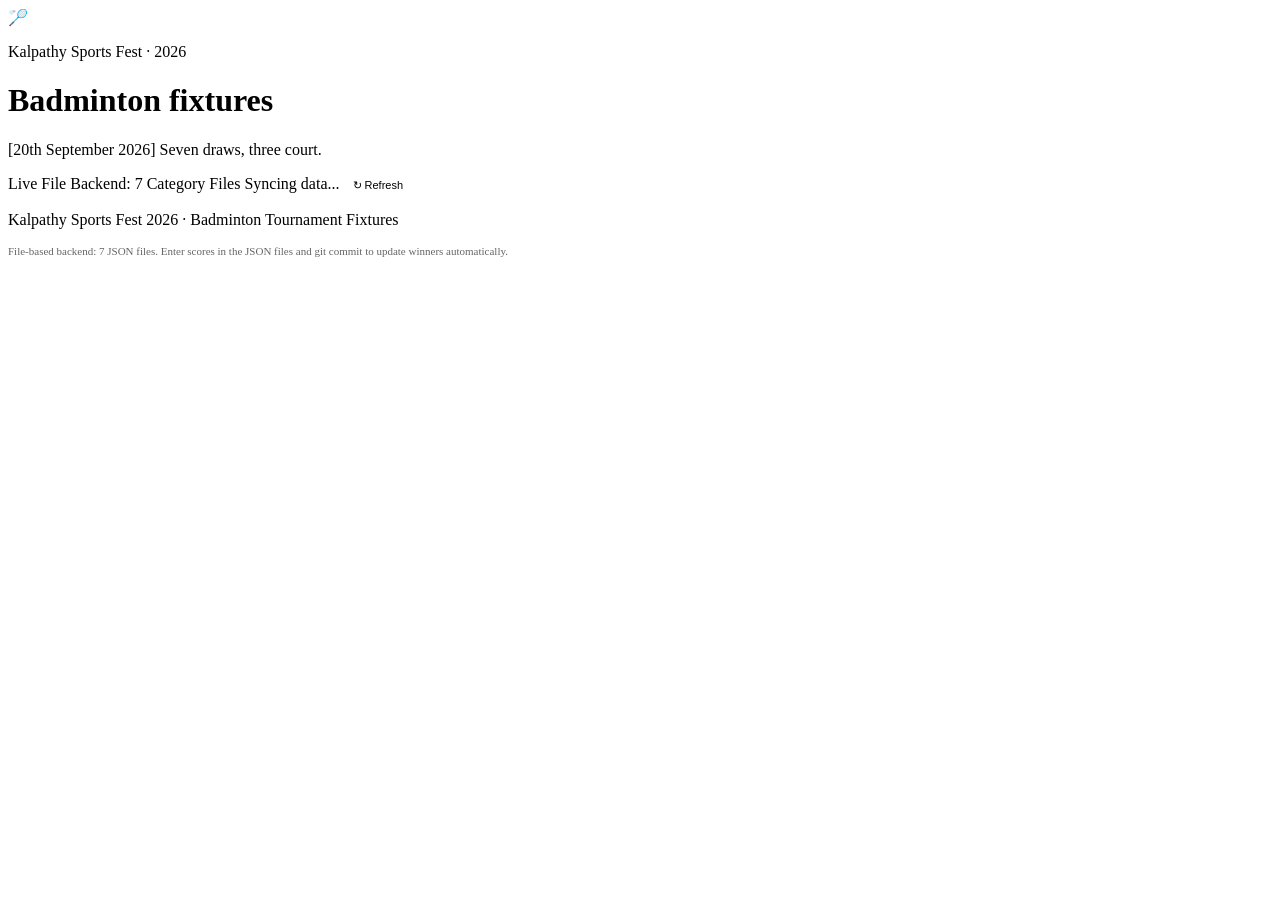
==== index.html @ 2b506423 "feat: add tournament data and environment config Initialize fixture data for various tournament brac" ====
<!DOCTYPE html>
<html lang="en">
<head>
<meta charset="UTF-8">
<title>KSF 2026 — Badminton Fixtures</title>
<meta name="viewport" content="width=device-width, initial-scale=1">
<meta name="description" content="Interactive badminton tournament fixtures for Kalpathy Sports Fest 2026. Powered by 7 category JSON files with live score-to-winner computation.">
<link rel="preconnect" href="https://fonts.googleapis.com">
<link rel="preconnect" href="https://fonts.gstatic.com" crossorigin>
<link href="https://fonts.googleapis.com/css2?family=Oswald:wght@500;600;700&family=Source+Sans+3:wght@400;500;600;700&display=swap" rel="stylesheet">
<link rel="stylesheet" href="./style.css">
</head>
<body>

<div class="hero">
  <div class="hero-inner">
    <div class="hero-brand">
      <div class="logo-wrap">
        <img class="ksf-logo" src="./assets/ksf-logo.png" alt="KSF 2026 logo" onerror="this.outerHTML='🏸'">
      </div>
      <div class="hero-copy">
        <p class="kicker">Kalpathy Sports Fest · 2026</p>
        <h1>Badminton fixtures</h1>
        <p>[20th September 2026] Seven draws, three court.</p>
        <div class="live-status-bar">
          <span class="live-badge">
            <span class="pulse-dot"></span>
            <span>Live File Backend: 7 Category Files</span>
          </span>
          <span class="sync-note" id="sync-time">Syncing data...</span>
          <button onclick="KSF.refresh()" style="background:rgba(255,255,255,0.06);border:1px solid rgba(255,255,255,0.15);color:var(--muted);border-radius:4px;padding:2px 8px;font-size:11px;cursor:pointer;">↻ Refresh</button>
        </div>
      </div>
    </div>
  </div>
</div>

<div class="tabs" id="tabs"></div>

<div class="wrap" id="catHost"></div>

<footer>
  <p>Kalpathy Sports Fest 2026 · Badminton Tournament Fixtures</p>
  <p style="opacity:0.6;font-size:11px;margin-top:4px;">File-based backend: 7 JSON files. Enter scores in the JSON files and git commit to update winners automatically.</p>
</footer>

<script src="./app.js"></script>
</body>
</html>
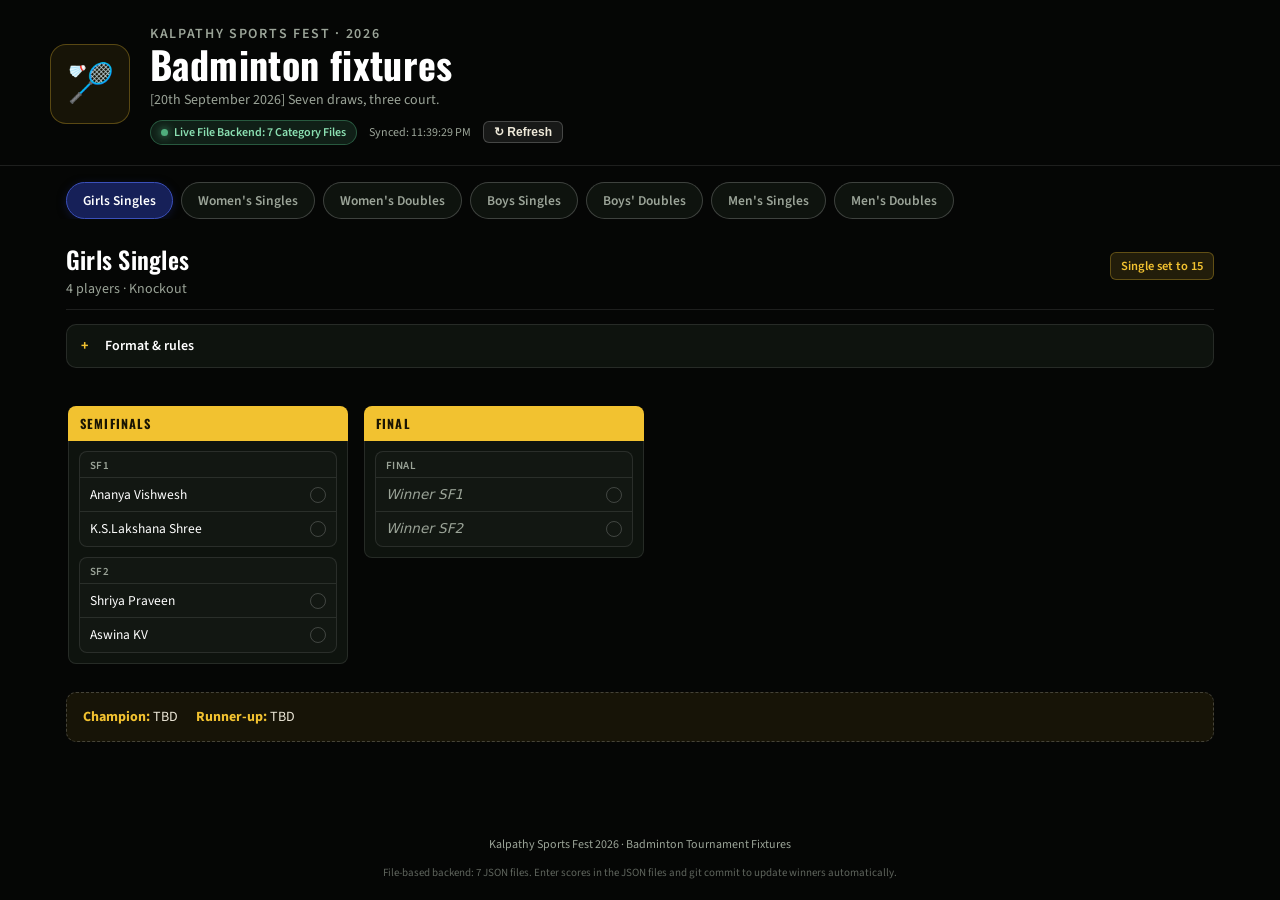
==== commit 77131dd5: "Replace emoji logo with image logo for branding" ====
--- a/index.html
+++ b/index.html
@@ -4,11 +4,492 @@
 <meta charset="UTF-8">
 <title>KSF 2026 — Badminton Fixtures</title>
 <meta name="viewport" content="width=device-width, initial-scale=1">
-<meta name="description" content="Interactive badminton tournament fixtures for Kalpathy Sports Fest 2026. Powered by 7 category JSON files with live score-to-winner computation.">
+<meta name="description" content="Interactive badminton tournament fixtures for Kalpathy Sports Fest 2026.">
 <link rel="preconnect" href="https://fonts.googleapis.com">
 <link rel="preconnect" href="https://fonts.gstatic.com" crossorigin>
 <link href="https://fonts.googleapis.com/css2?family=Oswald:wght@500;600;700&family=Source+Sans+3:wght@400;500;600;700&display=swap" rel="stylesheet">
-<link rel="stylesheet" href="./style.css">
+<style>
+:root {
+  --court-deep: #050605;
+  --court-mid: #162058;
+  --court-line: #f6f3ea;
+  --card: #0d120d;
+  --gold: #f2c230;
+  --gold-soft: rgba(242, 194, 48, 0.12);
+  --gold-strong: #f2c230;
+  --ink: #eee9d9;
+  --muted: #9ba498;
+  --hair: rgba(255, 255, 255, 0.1);
+  --hair-strong: rgba(255, 255, 255, 0.2);
+  --win: #4fae7d;
+  --win-bg: rgba(79, 174, 125, 0.18);
+  --bg: #050605;
+  --surface: #0e130e;
+}
+
+* { box-sizing: border-box; }
+html, body {
+  margin: 0;
+  background: var(--bg);
+  color: var(--ink);
+  font-family: 'Source Sans 3', system-ui, -apple-system, sans-serif;
+  -webkit-font-smoothing: antialiased;
+  color-scheme: dark;
+}
+h1, h2, h3, .disp {
+  font-family: 'Oswald', Impact, 'Arial Narrow', sans-serif;
+  letter-spacing: .01em;
+}
+.wrap {
+  max-width: 1180px;
+  margin: 0 auto;
+  padding: 0 16px 64px;
+}
+.hero {
+  position: relative;
+  overflow: hidden;
+  background: #050605;
+  border-bottom: 1px solid var(--hair);
+  padding: 24px 16px 20px;
+}
+.hero-inner {
+  max-width: 1180px;
+  margin: 0 auto;
+  position: relative;
+}
+.hero-brand {
+  display: flex;
+  align-items: center;
+  gap: 20px;
+}
+.logo-wrap {
+  width: 80px;
+  height: 80px;
+  flex: 0 0 80px;
+  display: grid;
+  place-items: center;
+  border-radius: 16px;
+  background: rgba(242, 194, 48, 0.08);
+  border: 1px solid rgba(242, 194, 48, 0.3);
+  font-size: 38px;
+}
+.hero-copy {
+  min-width: 0;
+  flex: 1;
+}
+.kicker {
+  font-size: 13px;
+  color: var(--gold);
+  text-transform: uppercase;
+  letter-spacing: .12em;
+  font-weight: 600;
+  margin: 0 0 4px;
+}
+.hero h1 {
+  font-size: clamp(26px, 4vw, 38px);
+  margin: 0 0 4px;
+  font-weight: 700;
+  line-height: 1.1;
+  color: #ffffff;
+}
+.hero p {
+  margin: 0;
+  color: var(--muted);
+  font-size: 14px;
+  max-width: 600px;
+}
+.live-status-bar {
+  display: flex;
+  align-items: center;
+  gap: 12px;
+  margin-top: 10px;
+  font-size: 12px;
+  flex-wrap: wrap;
+}
+.live-badge {
+  display: inline-flex;
+  align-items: center;
+  gap: 6px;
+  padding: 3px 10px;
+  border-radius: 999px;
+  background: rgba(79, 174, 125, 0.15);
+  border: 1px solid rgba(79, 174, 125, 0.4);
+  color: #8be0b2;
+  font-weight: 600;
+}
+.pulse-dot {
+  width: 7px;
+  height: 7px;
+  border-radius: 50%;
+  background: #4fae7d;
+  box-shadow: 0 0 8px #4fae7d;
+  animation: pulse 1.8s infinite;
+}
+@keyframes pulse {
+  0% { opacity: 0.4; }
+  50% { opacity: 1; }
+  100% { opacity: 0.4; }
+}
+.sync-note {
+  color: var(--muted);
+}
+.refresh-btn {
+  background: rgba(255, 255, 255, 0.08);
+  border: 1px solid rgba(255, 255, 255, 0.2);
+  color: var(--ink);
+  border-radius: 6px;
+  padding: 3px 10px;
+  font-size: 12px;
+  font-weight: 600;
+  cursor: pointer;
+}
+.refresh-btn:hover {
+  background: rgba(255, 255, 255, 0.15);
+}
+.tabs {
+  display: flex;
+  gap: 8px;
+  overflow-x: auto;
+  padding: 16px 16px 0;
+  max-width: 1180px;
+  margin: 0 auto;
+  scrollbar-width: thin;
+}
+.tabs::-webkit-scrollbar { height: 5px; }
+.tab {
+  flex: 0 0 auto;
+  padding: 8px 16px;
+  border-radius: 999px;
+  border: 1px solid var(--hair-strong);
+  background: var(--surface);
+  color: var(--muted);
+  font-size: 13.5px;
+  font-weight: 600;
+  cursor: pointer;
+  white-space: nowrap;
+  font-family: 'Source Sans 3', sans-serif;
+  transition: all .15s ease;
+}
+.tab:hover {
+  color: #fff;
+  background: rgba(255, 255, 255, 0.08);
+}
+.tab.active {
+  background: var(--court-mid);
+  border-color: #3b50ba;
+  color: #fff;
+  box-shadow: 0 2px 8px rgba(22, 32, 88, 0.5);
+}
+.cat {
+  display: none;
+  animation: fadein .25s ease;
+}
+.cat.active { display: block; }
+@keyframes fadein {
+  from { opacity: 0; transform: translateY(4px); }
+  to { opacity: 1; transform: translateY(0); }
+}
+.cat-head {
+  padding: 22px 0 10px;
+  display: flex;
+  flex-wrap: wrap;
+  align-items: baseline;
+  justify-content: space-between;
+  gap: 8px;
+  border-bottom: 1px solid var(--hair);
+}
+.cat-head h2 {
+  font-size: 24px;
+  margin: 0;
+  font-weight: 600;
+  color: #fff;
+}
+.cat-sub {
+  color: var(--muted);
+  font-size: 14px;
+  margin: 2px 0 0;
+}
+.chip {
+  font-size: 12.5px;
+  color: var(--gold);
+  background: var(--gold-soft);
+  border: 1px solid rgba(242, 194, 48, 0.3);
+  padding: 4px 10px;
+  border-radius: 6px;
+  font-weight: 600;
+}
+details.rules {
+  margin: 14px 0 6px;
+  border: 1px solid var(--hair);
+  border-radius: 10px;
+  background: var(--surface);
+}
+details.rules summary {
+  cursor: pointer;
+  padding: 11px 14px;
+  font-weight: 600;
+  font-size: 14px;
+  color: #fff;
+  list-style: none;
+  display: flex;
+  align-items: center;
+  gap: 8px;
+}
+details.rules summary::-webkit-details-marker { display: none; }
+details.rules summary:before {
+  content: "+";
+  display: inline-block;
+  width: 16px;
+  color: var(--gold);
+  font-weight: 700;
+}
+details.rules[open] summary:before { content: "–"; }
+details.rules .rulebody { padding: 0 16px 14px 38px; }
+details.rules ul { margin: 6px 0; padding-left: 16px; }
+details.rules li {
+  font-size: 13.5px;
+  color: var(--muted);
+  line-height: 1.55;
+  margin-bottom: 6px;
+}
+.round-scroll {
+  display: flex;
+  gap: 16px;
+  overflow-x: auto;
+  padding: 18px 2px 10px;
+  scroll-snap-type: x proximity;
+}
+.round-col {
+  flex: 0 0 280px;
+  scroll-snap-align: start;
+}
+.round-title {
+  background: var(--gold-strong);
+  color: #1a1503;
+  font-size: 12.5px;
+  text-transform: uppercase;
+  letter-spacing: .09em;
+  font-weight: 700;
+  padding: 8px 12px;
+  border-radius: 8px 8px 0 0;
+  font-family: 'Oswald', sans-serif;
+}
+.round-body {
+  border: 1px solid var(--hair);
+  border-top: none;
+  border-radius: 0 0 8px 8px;
+  padding: 10px;
+  display: flex;
+  flex-direction: column;
+  gap: 10px;
+  background: var(--surface);
+  min-height: 8px;
+}
+.match {
+  border: 1px solid var(--hair);
+  border-radius: 8px;
+  overflow: hidden;
+  background: rgba(255, 255, 255, 0.02);
+}
+.m-id {
+  font-size: 11px;
+  color: var(--muted);
+  padding: 6px 10px 4px;
+  font-weight: 600;
+  letter-spacing: .04em;
+  display: flex;
+  justify-content: space-between;
+}
+.side {
+  display: flex;
+  align-items: center;
+  justify-content: space-between;
+  padding: 8px 10px;
+  border-top: 1px solid var(--hair);
+  gap: 8px;
+  transition: background .12s;
+  pointer-events: none !important;
+  user-select: none;
+}
+.side.win {
+  background: var(--win-bg);
+}
+.side .nm-wrap {
+  display: flex;
+  align-items: center;
+  gap: 6px;
+  min-width: 0;
+  flex: 1;
+}
+.side .nm {
+  font-size: 13.5px;
+  line-height: 1.3;
+  color: #fff;
+}
+.side.win .nm {
+  color: #79dca6;
+  font-weight: 700;
+}
+.side.placeholder .nm {
+  color: var(--muted);
+  font-style: italic;
+}
+.score-tag {
+  font-family: 'Oswald', sans-serif;
+  font-size: 13px;
+  font-weight: 600;
+  padding: 1px 7px;
+  border-radius: 4px;
+  background: rgba(255, 255, 255, 0.08);
+  color: #f6f3ea;
+  margin-left: auto;
+}
+.side.win .score-tag {
+  background: var(--win);
+  color: #ffffff;
+}
+.tick {
+  width: 16px;
+  height: 16px;
+  border-radius: 50%;
+  border: 1.5px solid var(--hair-strong);
+  flex: 0 0 16px;
+}
+.side.win .tick {
+  background: var(--win);
+  border-color: var(--win);
+  position: relative;
+}
+.side.win .tick:after {
+  content: "";
+  position: absolute;
+  left: 4.5px;
+  top: 2px;
+  width: 4px;
+  height: 8px;
+  border: solid #fff;
+  border-width: 0 2px 2px 0;
+  transform: rotate(45deg);
+}
+.bye-note {
+  font-size: 11.5px;
+  color: var(--gold);
+  padding: 0 10px 8px;
+}
+.grp-grid {
+  display: grid;
+  grid-template-columns: 1fr 1fr;
+  gap: 18px;
+  margin-top: 16px;
+}
+@media (max-width: 720px) {
+  .grp-grid { grid-template-columns: 1fr; }
+}
+.grp-card {
+  border: 1px solid var(--hair);
+  border-radius: 10px;
+  background: var(--surface);
+  overflow: hidden;
+}
+.grp-card h3 {
+  margin: 0;
+  padding: 10px 14px;
+  background: var(--gold-strong);
+  color: #1a1503;
+  font-size: 15px;
+  font-weight: 700;
+}
+.team-row {
+  display: flex;
+  align-items: center;
+  gap: 8px;
+  padding: 8px 14px;
+  font-size: 13.5px;
+  border-top: 1px solid var(--hair);
+  color: #fff;
+}
+.team-row .n {
+  color: var(--gold);
+  font-weight: 700;
+  font-family: 'Oswald', sans-serif;
+  width: 18px;
+}
+.rr-matches { padding: 6px 12px 12px; }
+.rr-match {
+  display: flex;
+  align-items: center;
+  gap: 8px;
+  padding: 8px 0;
+  border-top: 1px solid var(--hair);
+  font-size: 13px;
+}
+.rr-match:first-child { border-top: none; }
+.rr-id {
+  width: 70px;
+  flex: 0 0 70px;
+  color: var(--muted);
+  font-size: 11px;
+  font-weight: 600;
+}
+.rr-side {
+  flex: 1;
+  padding: 6px 8px;
+  border-radius: 6px;
+  line-height: 1.3;
+}
+.rr-side.win {
+  background: var(--win-bg);
+  color: #79dca6;
+  font-weight: 700;
+}
+.vs { color: var(--muted); font-size: 11px; }
+table.standings {
+  width: 100%;
+  border-collapse: collapse;
+  margin-top: 6px;
+  font-size: 12.8px;
+}
+table.standings th {
+  text-align: left;
+  font-weight: 600;
+  color: var(--muted);
+  font-size: 11px;
+  text-transform: uppercase;
+  letter-spacing: .04em;
+  padding: 6px 8px;
+  border-bottom: 1px solid var(--hair-strong);
+}
+table.standings td {
+  padding: 7px 8px;
+  border-bottom: 1px solid var(--hair);
+  color: #fff;
+}
+table.standings tr.rank1 td {
+  background: var(--win-bg);
+  font-weight: 700;
+  color: #79dca6;
+}
+.champ-strip {
+  margin-top: 18px;
+  padding: 14px 16px;
+  border: 1px dashed var(--hair-strong);
+  border-radius: 10px;
+  background: rgba(242, 194, 48, 0.08);
+  display: flex;
+  flex-wrap: wrap;
+  gap: 18px;
+  font-size: 14px;
+}
+.champ-strip b { color: var(--gold); }
+footer {
+  max-width: 1180px;
+  margin: 30px auto 0;
+  padding: 0 16px;
+  color: var(--muted);
+  font-size: 12px;
+  text-align: center;
+}
+</style>
 </head>
 <body>
 
@@ -16,7 +497,8 @@
   <div class="hero-inner">
     <div class="hero-brand">
       <div class="logo-wrap">
-        <img class="ksf-logo" src="./assets/ksf-logo.png" alt="KSF 2026 logo" onerror="this.outerHTML='🏸'">
+        <img class="ksf-logo" src="./logo.png" alt="Kalpathy Sports Fest logo" onerror="this.onerror=null;this.style.display='none';var fb=this.parentElement.querySelector('.logo-fallback');if(fb)fb.style.display='block';">
+        <span class="logo-fallback" style="display:none;">🏸</span>
       </div>
       <div class="hero-copy">
         <p class="kicker">Kalpathy Sports Fest · 2026</p>
@@ -28,7 +510,7 @@
             <span>Live File Backend: 7 Category Files</span>
           </span>
           <span class="sync-note" id="sync-time">Syncing data...</span>
-          <button onclick="KSF.refresh()" style="background:rgba(255,255,255,0.06);border:1px solid rgba(255,255,255,0.15);color:var(--muted);border-radius:4px;padding:2px 8px;font-size:11px;cursor:pointer;">↻ Refresh</button>
+          <button class="refresh-btn" onclick="KSF.refresh()">↻ Refresh</button>
         </div>
       </div>
     </div>
@@ -44,6 +526,535 @@
   <p style="opacity:0.6;font-size:11px;margin-top:4px;">File-based backend: 7 JSON files. Enter scores in the JSON files and git commit to update winners automatically.</p>
 </footer>
 
-<script src="./app.js"></script>
+<script>
+(function() {
+  "use strict";
+
+  var CATEGORY_FILES = [
+    { id: "girls-singles", file: "girls-singles.json", name: "Girls Singles" },
+    { id: "womens-singles", file: "womens-singles.json", name: "Women's Singles" },
+    { id: "womens-doubles", file: "womens-doubles.json", name: "Women's Doubles" },
+    { id: "boys-singles", file: "boys-singles.json", name: "Boys Singles" },
+    { id: "boys-doubles", file: "boys-doubles.json", name: "Boys' Doubles" },
+    { id: "mens-singles", file: "mens-singles.json", name: "Men's Singles" },
+    { id: "mens-doubles", file: "mens-doubles.json", name: "Men's Doubles" }
+  ];
+
+  var GEN_SINGLES = [
+    "Toss decides who serves first and choice of ends.",
+    "Serves are underarm and diagonal, struck below waist height; server uses the right court on an even score, left on odd.",
+    "Full singles court is in play; a shuttle on the line is in.",
+    "A let replays the rally without penalty for accidental disturbances (shuttle caught in net, early serve, shuttle breaking apart).",
+    "A rally is lost immediately for a shuttle landing out, failing to clear the net, touching a player or their clothing, a double hit, or obstructing an opponent.",
+    "Umpire and organizer calls on faults or lets are final."
+  ];
+
+  var GEN_DOUBLES = [
+    "Toss decides which team serves first and choice of ends.",
+    "One serve per turn (no second serve); serves are underarm, diagonal, and below waist height.",
+    "The full doubles court, including the wider sidelines and short service line, is in play.",
+    "Serving side's service court follows their own score (even = right, odd = left); the receiving pair may stand in either box but can't swap until their side serves.",
+    "A let replays the rally without penalty for accidental disturbances.",
+    "A rally is lost immediately for a shuttle landing out, failing to clear the net, touching a player, a double hit, obstruction, or both partners touching the shuttle in succession.",
+    "Umpire and organizer calls on faults or lets are final."
+  ];
+
+  var catDataMap = {};
+  var activeCatId = "girls-singles";
+  var lastSyncDate = null;
+
+  function esc(s) {
+    return String(s || "").replace(/&/g, "&amp;").replace(/</g, "&lt;").replace(/>/g, "&gt;");
+  }
+
+  /* Compute winner and scores for a match */
+  function getMatchOutcome(m) {
+    var hasScores = false;
+    var sA = null, sB = null;
+    var scoreLabelA = "", scoreLabelB = "";
+    var winnerSide = null;
+
+    if (m.scoreA !== null && m.scoreA !== undefined && m.scoreB !== null && m.scoreB !== undefined) {
+      sA = parseInt(m.scoreA, 10);
+      sB = parseInt(m.scoreB, 10);
+      if (!isNaN(sA) && !isNaN(sB)) {
+        hasScores = true;
+        scoreLabelA = String(sA);
+        scoreLabelB = String(sB);
+        if (sA > sB) winnerSide = "A";
+        else if (sB > sA) winnerSide = "B";
+      }
+    } else if (Array.isArray(m.sets) && m.sets.length > 0) {
+      hasScores = true;
+      var winsA = 0, winsB = 0;
+      var partsA = [], partsB = [];
+      m.sets.forEach(function(set) {
+        if (Array.isArray(set) && set.length >= 2) {
+          var pA = parseInt(set[0], 10) || 0;
+          var pB = parseInt(set[1], 10) || 0;
+          partsA.push(pA);
+          partsB.push(pB);
+          if (pA > pB) winsA++;
+          else if (pB > pA) winsB++;
+        }
+      });
+      scoreLabelA = partsA.join(", ");
+      scoreLabelB = partsB.join(", ");
+      if (winsA > winsB) winnerSide = "A";
+      else if (winsB > winsA) winnerSide = "B";
+    }
+
+    if (m.winner) {
+      winnerSide = m.winner.toUpperCase();
+    }
+
+    return {
+      hasScores: hasScores || !!m.winner,
+      sA: sA,
+      sB: sB,
+      scoreLabelA: scoreLabelA,
+      scoreLabelB: scoreLabelB,
+      winnerSide: winnerSide
+    };
+  }
+
+  /* Resolve placeholder references (e.g. "SF1", "SF1:loser", "GA", "BD:1") */
+  function resolveParticipant(sideVal, ctx) {
+    if (!sideVal) return { name: "TBD", isResolved: false, isPending: true };
+
+    if (typeof sideVal === "object") {
+      if (sideVal.ref) {
+        var wObj = sideVal.loser ? ctx.losers[sideVal.ref] : ctx.winners[sideVal.ref];
+        if (wObj) return { name: wObj, isResolved: true, isPending: false };
+        return { name: (sideVal.loser ? "Loser " : "Winner ") + sideVal.ref, isResolved: false, isPending: true };
+      }
+      if (sideVal.group) {
+        var gKey = sideVal.group + (sideVal.rank ? ":" + sideVal.rank : "");
+        var gWinner = ctx.groupRanks[gKey] || ctx.groupRanks[sideVal.group];
+        if (gWinner) return { name: gWinner, isResolved: true, isPending: false };
+        return { name: "Rank " + (sideVal.rank || "1") + " (" + sideVal.group + ")", isResolved: false, isPending: true };
+      }
+      if (sideVal.name) return { name: sideVal.name, isResolved: true, isPending: false };
+    }
+
+    var str = String(sideVal).trim();
+
+    // Check for "MATCH_ID:loser" or "MATCH_ID-loser"
+    if (str.indexOf(":loser") !== -1 || str.indexOf("-loser") !== -1) {
+      var matchIdL = str.replace(":loser", "").replace("-loser", "");
+      if (ctx.losers[matchIdL]) {
+        return { name: ctx.losers[matchIdL], isResolved: true, isPending: false };
+      }
+      return { name: "Loser " + matchIdL, isResolved: false, isPending: true };
+    }
+
+    // Check if it's a match ID reference (e.g. "SF1", "QF2", "R1-M1")
+    if (ctx.allMatchIds[str]) {
+      if (ctx.winners[str]) {
+        return { name: ctx.winners[str], isResolved: true, isPending: false };
+      }
+      return { name: "Winner " + str, isResolved: false, isPending: true };
+    }
+
+    // Check if it's a group reference like "GA", "GB", "BD:1", "BD:2"
+    if (ctx.groupRanks[str]) {
+      return { name: ctx.groupRanks[str], isResolved: true, isPending: false };
+    }
+    if (str.indexOf(":") !== -1 && ctx.allGroupIds[str.split(":")[0]]) {
+      var parts = str.split(":");
+      return { name: "Rank " + parts[1] + " (" + parts[0] + ")", isResolved: false, isPending: true };
+    }
+    if (ctx.allGroupIds[str]) {
+      return { name: "Winner " + str, isResolved: false, isPending: true };
+    }
+
+    // Default: it's an actual fixed player or team name!
+    return { name: str, isResolved: true, isPending: false };
+  }
+
+  /* Compute standings for round robin groups */
+  function computeStandings(cat, ctx) {
+    var standings = {};
+    if (!cat.groups) return standings;
+
+    cat.groups.forEach(function(g) {
+      var stats = {};
+      g.teams.forEach(function(t) {
+        stats[t] = { name: t, p: 0, w: 0, l: 0, pf: 0, pa: 0, diff: 0 };
+      });
+
+      g.matches.forEach(function(m) {
+        var outcome = getMatchOutcome(m);
+        if (outcome.hasScores && outcome.winnerSide) {
+          var teamA = m.a;
+          var teamB = m.b;
+          if (stats[teamA] && stats[teamB]) {
+            stats[teamA].p++;
+            stats[teamB].p++;
+            var sA = outcome.sA !== null ? outcome.sA : 0;
+            var sB = outcome.sB !== null ? outcome.sB : 0;
+            stats[teamA].pf += sA;
+            stats[teamA].pa += sB;
+            stats[teamB].pf += sB;
+            stats[teamB].pa += sA;
+
+            if (outcome.winnerSide === "A") {
+              stats[teamA].w++;
+              stats[teamB].l++;
+            } else if (outcome.winnerSide === "B") {
+              stats[teamB].w++;
+              stats[teamA].l++;
+            }
+          }
+        }
+      });
+
+      var list = g.teams.map(function(t) {
+        var s = stats[t];
+        s.diff = s.pf - s.pa;
+        return s;
+      });
+
+      list.sort(function(x, y) {
+        return (y.w - x.w) || (y.diff - x.diff) || (y.pf - x.pf);
+      });
+
+      standings[g.id] = list;
+
+      list.forEach(function(item, idx) {
+        var rankNum = idx + 1;
+        if (item.w > 0 || item.p > 0) {
+          ctx.groupRanks[g.id + ":" + rankNum] = item.name;
+          if (rankNum === 1) ctx.groupRanks[g.id] = item.name;
+        }
+      });
+    });
+
+    return standings;
+  }
+
+  /* Compute full tournament state: winners, losers, advanced slots */
+  function computeTournamentContext(cat) {
+    var ctx = {
+      winners: {},
+      losers: {},
+      groupRanks: {},
+      allMatchIds: {},
+      allGroupIds: {}
+    };
+
+    if (cat.groups) {
+      cat.groups.forEach(function(g) {
+        ctx.allGroupIds[g.id] = true;
+        g.matches.forEach(function(m) { ctx.allMatchIds[m.id] = true; });
+      });
+      computeStandings(cat, ctx);
+    }
+
+    if (cat.rounds) {
+      cat.rounds.forEach(function(round) {
+        round.matches.forEach(function(m) { ctx.allMatchIds[m.id] = true; });
+      });
+
+      cat.rounds.forEach(function(round) {
+        round.matches.forEach(function(m) {
+          var a = resolveParticipant(m.a, ctx);
+          var b = resolveParticipant(m.b, ctx);
+          var outcome = getMatchOutcome(m);
+
+          if (outcome.winnerSide === "A" && a.isResolved) {
+            ctx.winners[m.id] = a.name;
+            ctx.losers[m.id] = b.name;
+          } else if (outcome.winnerSide === "B" && b.isResolved) {
+            ctx.winners[m.id] = b.name;
+            ctx.losers[m.id] = a.name;
+          }
+        });
+      });
+    }
+
+    return ctx;
+  }
+
+  /* Render a knockout match card */
+  function renderMatchCard(m, ctx) {
+    var a = resolveParticipant(m.a, ctx);
+    var b = resolveParticipant(m.b, ctx);
+    var outcome = getMatchOutcome(m);
+
+    var isWinA = outcome.winnerSide === "A";
+    var isWinB = outcome.winnerSide === "B";
+
+    var html = '<div class="match" id="match-' + esc(m.id) + '">';
+    html += '<div class="m-id"><span>' + esc(m.id) + '</span>';
+    if (outcome.winnerSide) {
+      html += '<span style="color:var(--win);font-size:10.5px;">Completed</span>';
+    }
+    html += '</div>';
+
+    // Side A
+    var classA = "side" + (isWinA ? " win" : "") + (a.isPending ? " placeholder" : "");
+    html += '<div class="' + classA + '">';
+    html += '<div class="nm-wrap"><span class="nm">' + esc(a.name) + '</span></div>';
+    if (outcome.scoreLabelA) {
+      html += '<span class="score-tag">' + esc(outcome.scoreLabelA) + '</span>';
+    }
+    html += '<span class="tick"></span>';
+    html += '</div>';
+
+    // Side B
+    var classB = "side" + (isWinB ? " win" : "") + (b.isPending ? " placeholder" : "");
+    html += '<div class="' + classB + '">';
+    html += '<div class="nm-wrap"><span class="nm">' + esc(b.name) + '</span></div>';
+    if (outcome.scoreLabelB) {
+      html += '<span class="score-tag">' + esc(outcome.scoreLabelB) + '</span>';
+    }
+    html += '<span class="tick"></span>';
+    html += '</div>';
+
+    if (m.byeNote) {
+      html += '<div class="bye-note">' + esc(m.byeNote) + '</div>';
+    }
+
+    html += '</div>';
+    return html;
+  }
+
+  /* Render rules accordion */
+  function renderRulesHTML(id, formatList, generalList) {
+    var f = (formatList || []).map(function(x) { return "<li>" + esc(x) + "</li>"; }).join("");
+    var g = (generalList || []).map(function(x) { return "<li>" + esc(x) + "</li>"; }).join("");
+    return '<details class="rules" id="rules-' + esc(id) + '"><summary>Format &amp; rules</summary><div class="rulebody">' +
+      '<div style="font-weight:600;font-size:12.5px;color:var(--muted);margin:8px 0 4px;text-transform:uppercase;letter-spacing:.05em;">Format &amp; scoring</div><ul>' + f + '</ul>' +
+      '<div style="font-weight:600;font-size:12.5px;color:var(--muted);margin:10px 0 4px;text-transform:uppercase;letter-spacing:.05em;">General play</div><ul>' + g + '</ul>' +
+      '</div></details>';
+  }
+
+  /* Render podium champion strip */
+  function renderChampionLine(cat, ctx) {
+    if (!cat.rounds || cat.rounds.length === 0) return "";
+    var lastRound = cat.rounds[cat.rounds.length - 1];
+    var finalMatch = lastRound.matches.filter(function(m) { return /FINAL/i.test(m.id) && !/3RD/i.test(m.id); })[0];
+    var thirdMatch = lastRound.matches.filter(function(m) { return /3RD/i.test(m.id); })[0];
+
+    var parts = [];
+    if (finalMatch) {
+      var w = ctx.winners[finalMatch.id];
+      var l = ctx.losers[finalMatch.id];
+      parts.push('<span><b>Champion:</b> ' + esc(w || "TBD") + '</span>');
+      parts.push('<span><b>Runner-up:</b> ' + esc(l || "TBD") + '</span>');
+    }
+    if (thirdMatch) {
+      var w3 = ctx.winners[thirdMatch.id];
+      parts.push('<span><b>3rd place:</b> ' + esc(w3 || "TBD") + '</span>');
+    }
+    return parts.length ? '<div class="champ-strip">' + parts.join("") + '</div>' : "";
+  }
+
+  /* Render a single category view */
+  function renderCategoryView(cat) {
+    var host = document.getElementById("cat-" + cat.id);
+    if (!host) return;
+
+    var ctx = computeTournamentContext(cat);
+    var body = host.querySelector(".cat-body");
+
+    var html = "";
+
+    if (cat.type === "roundrobin") {
+      var standings = computeStandings(cat, ctx);
+      html += '<div class="grp-grid">';
+      cat.groups.forEach(function(g) {
+        html += '<div class="grp-card"><h3>' + esc(g.name) + ' — teams</h3>';
+        g.teams.forEach(function(t, i) {
+          html += '<div class="team-row"><span class="n">' + (i + 1) + '</span><span>' + esc(t) + '</span></div>';
+        });
+
+        html += '<div class="rr-matches">';
+        g.matches.forEach(function(m) {
+          var outcome = getMatchOutcome(m);
+          var isWinA = outcome.winnerSide === "A";
+          var isWinB = outcome.winnerSide === "B";
+
+          html += '<div class="rr-match">' +
+            '<span class="rr-id">' + esc(m.id.replace(g.id + "-", "")) + '</span>' +
+            '<span class="rr-side' + (isWinA ? " win" : "") + '">' + esc(m.a) + '</span>' +
+            (outcome.scoreLabelA ? '<span class="score-tag">' + esc(outcome.scoreLabelA) + '</span>' : '') +
+            '<span class="vs">v</span>' +
+            (outcome.scoreLabelB ? '<span class="score-tag">' + esc(outcome.scoreLabelB) + '</span>' : '') +
+            '<span class="rr-side' + (isWinB ? " win" : "") + '">' + esc(m.b) + '</span>' +
+            '</div>';
+        });
+        html += '</div>';
+
+        var st = standings[g.id] || [];
+        html += '<div style="padding:0 14px 14px;"><table class="standings"><tr><th>Team</th><th>P</th><th>W</th><th>L</th><th>Diff</th></tr>';
+        st.forEach(function(s, i) {
+          var isTop = (i === 0 && s.w > 0);
+          html += '<tr class="' + (isTop ? "rank1" : "") + '"><td>' + esc(s.name) + '</td><td>' + s.p + '</td><td>' + s.w + '</td><td>' + s.l + '</td><td>' + (s.diff > 0 ? "+" : "") + s.diff + '</td></tr>';
+        });
+        html += '</table></div></div>';
+      });
+      html += '</div>';
+
+      if (cat.rounds && cat.rounds.length > 0) {
+        html += '<div style="margin-top:22px;" class="round-scroll">';
+        cat.rounds.forEach(function(round) {
+          html += '<div class="round-col"><div class="round-title">' + esc(round.name) + '</div><div class="round-body">';
+          round.matches.forEach(function(m) { html += renderMatchCard(m, ctx); });
+          html += '</div></div>';
+        });
+        html += '</div>';
+      }
+    } else {
+      // Knockout
+      html += '<div class="round-scroll">';
+      cat.rounds.forEach(function(round) {
+        html += '<div class="round-col"><div class="round-title">' + esc(round.name) + '</div><div class="round-body">';
+        round.matches.forEach(function(m) { html += renderMatchCard(m, ctx); });
+        html += '</div></div>';
+      });
+      html += '</div>';
+    }
+
+    body.innerHTML = html;
+
+    var champHost = host.querySelector(".champ-host");
+    if (champHost) {
+      champHost.innerHTML = renderChampionLine(cat, ctx);
+    }
+  }
+
+  /* Fetch all 7 category files with multi-path fallback and cache-busting */
+  function fetchCategoryFile(filename) {
+    var ts = "?_t=" + Date.now();
+    var pathsToTry = [
+      "./data/" + filename + ts,
+      "data/" + filename + ts,
+      "./" + filename + ts
+    ];
+
+    function tryPath(idx) {
+      if (idx >= pathsToTry.length) {
+        return Promise.reject(new Error("Cannot load " + filename));
+      }
+      return fetch(pathsToTry[idx], { cache: "no-store" })
+        .then(function(res) {
+          if (!res.ok) throw new Error("HTTP " + res.status);
+          return res.json();
+        })
+        .catch(function() {
+          return tryPath(idx + 1);
+        });
+    }
+
+    return tryPath(0);
+  }
+
+  function fetchAllCategories(silent) {
+    var promises = CATEGORY_FILES.map(function(item) {
+      return fetchCategoryFile(item.file)
+        .then(function(json) {
+          catDataMap[item.id] = json;
+        })
+        .catch(function(err) {
+          console.warn("Could not load " + item.file, err);
+        });
+    });
+
+    return Promise.all(promises).then(function() {
+      lastSyncDate = new Date();
+      var timeEl = document.getElementById("sync-time");
+      if (timeEl) {
+        timeEl.textContent = "Synced: " + lastSyncDate.toLocaleTimeString();
+      }
+      CATEGORY_FILES.forEach(function(item) {
+        var cat = catDataMap[item.id];
+        if (cat) {
+          var titleEl = document.getElementById("title-" + item.id);
+          var subEl = document.getElementById("sub-" + item.id);
+          var chipEl = document.getElementById("chip-" + item.id);
+          var rulesEl = document.getElementById("rules-host-" + item.id);
+
+          if (titleEl) titleEl.textContent = cat.name;
+          if (subEl) subEl.textContent = cat.subtitle || "";
+          if (chipEl) chipEl.textContent = cat.chip || "";
+          if (rulesEl && !rulesEl.hasChildNodes()) {
+            var genRules = (cat.type === "roundrobin" || cat.id.indexOf("doubles") !== -1) ? GEN_DOUBLES : GEN_SINGLES;
+            rulesEl.innerHTML = renderRulesHTML(cat.id, cat.rulesFormat || [], genRules);
+          }
+          renderCategoryView(cat);
+        }
+      });
+    });
+  }
+
+  function showTab(id) {
+    activeCatId = id;
+    CATEGORY_FILES.forEach(function(item) {
+      var catEl = document.getElementById("cat-" + item.id);
+      var tabEl = document.getElementById("tabbtn-" + item.id);
+      if (catEl) catEl.classList.toggle("active", item.id === id);
+      if (tabEl) tabEl.classList.toggle("active", item.id === id);
+    });
+  }
+
+  /* Initialize DOM */
+  function initDOM() {
+    var tabsHost = document.getElementById("tabs");
+    var catHost = document.getElementById("catHost");
+
+    tabsHost.innerHTML = "";
+    catHost.innerHTML = "";
+
+    CATEGORY_FILES.forEach(function(item, i) {
+      // Tab button
+      var tab = document.createElement("button");
+      tab.className = "tab" + (item.id === activeCatId ? " active" : "");
+      tab.textContent = item.name;
+      tab.id = "tabbtn-" + item.id;
+      tab.onclick = function() { showTab(item.id); };
+      tabsHost.appendChild(tab);
+
+      // Category Section
+      var section = document.createElement("div");
+      section.className = "cat" + (item.id === activeCatId ? " active" : "");
+      section.id = "cat-" + item.id;
+      section.innerHTML =
+        '<div class="cat-head">' +
+          '<div><h2 id="title-' + esc(item.id) + '">' + esc(item.name) + '</h2>' +
+          '<p class="cat-sub" id="sub-' + esc(item.id) + '">Loading data...</p></div>' +
+          '<div style="display:flex;align-items:center;gap:8px;">' +
+            '<span class="chip" id="chip-' + esc(item.id) + '">Loading...</span>' +
+          '</div>' +
+        '</div>' +
+        '<div class="rules-host" id="rules-host-' + esc(item.id) + '"></div>' +
+        '<div class="cat-body" style="padding-top:14px;">Loading fixtures...</div>' +
+        '<div class="champ-host"></div>';
+      catHost.appendChild(section);
+    });
+
+    // Fetch initial data
+    fetchAllCategories();
+
+    // Auto-poll every 15 seconds for live venue score commits
+    setInterval(function() {
+      fetchAllCategories(true);
+    }, 15000);
+  }
+
+  // Export to window
+  window.KSF = {
+    showTab: showTab,
+    refresh: fetchAllCategories
+  };
+
+  if (document.readyState === "loading") {
+    document.addEventListener("DOMContentLoaded", initDOM);
+  } else {
+    initDOM();
+  }
+})();
+</script>
 </body>
 </html>
